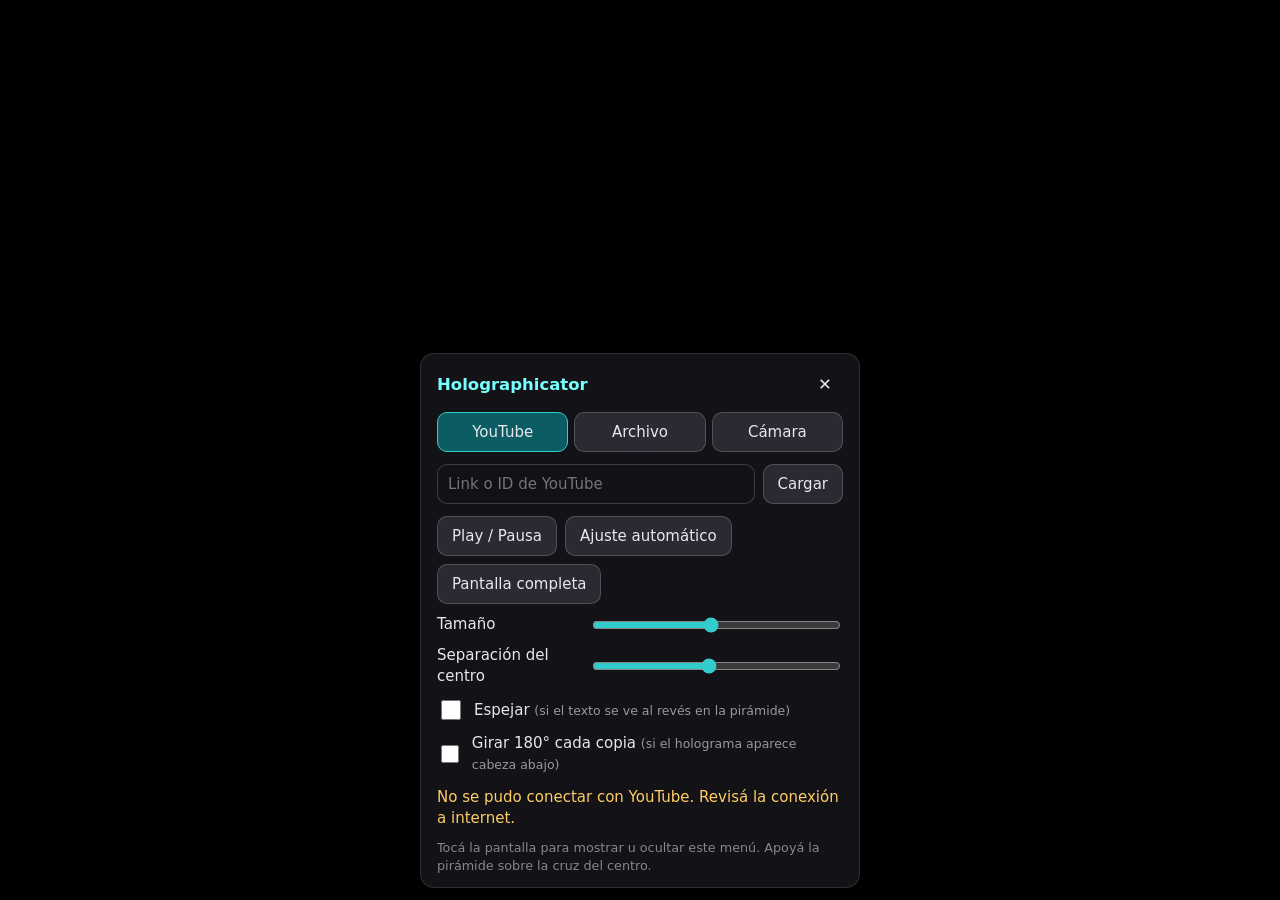
==== web/index.html @ 9aa2a353 "Rewrite as Android app with YouTube, local file and camera modes - Move the web app to web/: no jQue" ====
<!DOCTYPE html>
<html lang="es">
<head>
  <meta charset="utf-8">
  <meta name="viewport" content="width=device-width, initial-scale=1, viewport-fit=cover">
  <meta name="theme-color" content="#000000">
  <meta name="referrer" content="strict-origin-when-cross-origin">
  <title>Holographicator</title>
  <link rel="stylesheet" href="style.css">
</head>
<body class="panel-open">
  <canvas id="canvas" hidden></canvas>
  <div id="yt-stage" hidden></div>
  <div id="tap-layer"></div>
  <div id="guide" aria-hidden="true"></div>

  <aside id="panel">
    <header>
      <h1>Holographicator</h1>
      <button id="close-panel" class="icon" type="button" aria-label="Ocultar menú">✕</button>
    </header>

    <div class="tabs" role="tablist">
      <button type="button" role="tab" data-mode="youtube">YouTube</button>
      <button type="button" role="tab" data-mode="file">Archivo</button>
      <button type="button" role="tab" data-mode="camera">Cámara</button>
    </div>

    <section data-for="youtube">
      <form id="yt-form" class="row">
        <input id="yt-url" type="text" inputmode="url" autocomplete="off" spellcheck="false"
               placeholder="Link o ID de YouTube">
        <button type="submit">Cargar</button>
      </form>
    </section>

    <section data-for="file">
      <div class="row">
        <label class="button">
          Elegir video o imagen
          <input id="file-input" type="file" accept="video/*,image/*" hidden>
        </label>
        <span id="file-name"></span>
      </div>
    </section>

    <section data-for="camera">
      <div class="row">
        <button id="camera-switch" type="button">Cambiar cámara</button>
      </div>
    </section>

    <section class="controls">
      <div class="row">
        <button id="play" type="button">Play / Pausa</button>
        <button id="auto-fit" type="button">Ajuste automático</button>
        <button id="fullscreen" type="button">Pantalla completa</button>
      </div>
      <label class="range">
        <span>Tamaño</span>
        <input id="size" type="range" min="0.1" max="1" step="0.005">
      </label>
      <label class="range">
        <span>Separación del centro</span>
        <input id="gap" type="range" min="0" max="0.5" step="0.0025">
      </label>
      <label class="check">
        <input id="mirror" type="checkbox">
        <span>Espejar <small>(si el texto se ve al revés en la pirámide)</small></span>
      </label>
      <label class="check">
        <input id="inward" type="checkbox">
        <span>Girar 180° cada copia <small>(si el holograma aparece cabeza abajo)</small></span>
      </label>
    </section>

    <p id="status" role="status"></p>
    <p class="hint">Tocá la pantalla para mostrar u ocultar este menú. Apoyá la pirámide sobre la cruz del centro.</p>
  </aside>

  <script src="app.js"></script>
</body>
</html>
---- web/style.css ----
*, *::before, *::after {
  box-sizing: border-box;
}

[hidden] {
  display: none !important;
}

html, body {
  margin: 0;
  height: 100%;
  overflow: hidden;
  background: #000;
  color: #e8e8ec;
  font: 15px/1.4 system-ui, -apple-system, "Segoe UI", Roboto, sans-serif;
  -webkit-tap-highlight-color: transparent;
  touch-action: manipulation;
}

#canvas, #yt-stage, #tap-layer {
  position: fixed;
  inset: 0;
}

#canvas {
  display: block;
  width: 100%;
  height: 100%;
}

#yt-stage {
  overflow: hidden;
}

#tap-layer {
  z-index: 1;
}

/* Each slot is a large square centered on the screen, clipped to the
   triangular sector that its copy owns, so neighbouring copies never overlap. */
.slot {
  position: absolute;
  transform-origin: 50% 50%;
  clip-path: polygon(50% 50%, 0 0, 100% 0);
  pointer-events: none;
}

.copy {
  position: absolute;
  background: #000;
  transform-origin: 50% 50%;
}

.copy > * {
  position: absolute;
  inset: 0;
  width: 100%;
  height: 100%;
  border: 0;
  pointer-events: none;
}

#guide {
  display: none;
  position: fixed;
  z-index: 2;
  left: 50%;
  top: 50%;
  width: 28px;
  height: 28px;
  margin: -14px 0 0 -14px;
  pointer-events: none;
}

#guide::before, #guide::after {
  content: "";
  position: absolute;
  background: rgba(0, 255, 255, 0.75);
}

#guide::before {
  left: 50%;
  top: 0;
  bottom: 0;
  width: 1px;
}

#guide::after {
  top: 50%;
  left: 0;
  right: 0;
  height: 1px;
}

body.panel-open #guide {
  display: block;
}

#panel {
  display: none;
  position: fixed;
  z-index: 3;
  left: 50%;
  bottom: max(12px, env(safe-area-inset-bottom));
  transform: translateX(-50%);
  width: min(440px, calc(100% - 24px));
  max-height: calc(100% - 24px);
  overflow-y: auto;
  padding: 12px 16px;
  background: rgba(20, 20, 26, 0.9);
  border: 1px solid rgba(255, 255, 255, 0.12);
  border-radius: 14px;
  backdrop-filter: blur(8px);
}

body.panel-open #panel {
  display: block;
}

@media (orientation: landscape) and (max-height: 560px) {
  #panel {
    left: auto;
    right: max(12px, env(safe-area-inset-right));
    top: 12px;
    bottom: 12px;
    transform: none;
    width: min(340px, 45%);
  }
}

#panel header {
  display: flex;
  align-items: center;
  justify-content: space-between;
}

h1 {
  margin: 0;
  font-size: 1.1rem;
  font-weight: 600;
  color: #7ff;
}

section {
  margin-top: 12px;
}

.row {
  display: flex;
  flex-wrap: wrap;
  align-items: center;
  gap: 8px;
}

button, .button {
  display: inline-flex;
  align-items: center;
  justify-content: center;
  min-height: 40px;
  padding: 8px 14px;
  border: 1px solid rgba(255, 255, 255, 0.18);
  border-radius: 10px;
  background: #2a2a33;
  color: inherit;
  font: inherit;
  cursor: pointer;
}

button:active, .button:active {
  background: #3a3a46;
}

button.icon {
  min-height: 36px;
  width: 36px;
  padding: 0;
  background: transparent;
  border: 0;
  font-size: 1.1rem;
}

.tabs {
  display: grid;
  grid-template-columns: repeat(3, 1fr);
  gap: 6px;
  margin-top: 10px;
}

.tabs button[aria-selected="true"] {
  background: #0b5d63;
  border-color: #3cc;
}

input[type="text"] {
  flex: 1;
  min-width: 0;
  min-height: 40px;
  padding: 8px 10px;
  border: 1px solid rgba(255, 255, 255, 0.18);
  border-radius: 10px;
  background: #111116;
  color: inherit;
  font: inherit;
}

#file-name {
  overflow: hidden;
  text-overflow: ellipsis;
  white-space: nowrap;
  max-width: 100%;
  color: #aaa;
}

.range, .check {
  display: flex;
  align-items: center;
  gap: 10px;
  margin-top: 10px;
}

.range span {
  flex: 0 0 9.5em;
}

.range input {
  flex: 1;
  min-width: 0;
  accent-color: #3cc;
}

.check input {
  width: 20px;
  height: 20px;
  accent-color: #3cc;
}

small {
  color: #999;
}

#status {
  margin: 12px 0 0;
  color: #fc6;
}

#status:empty {
  display: none;
}

.hint {
  margin: 10px 0 0;
  font-size: 0.85rem;
  color: #888;
}
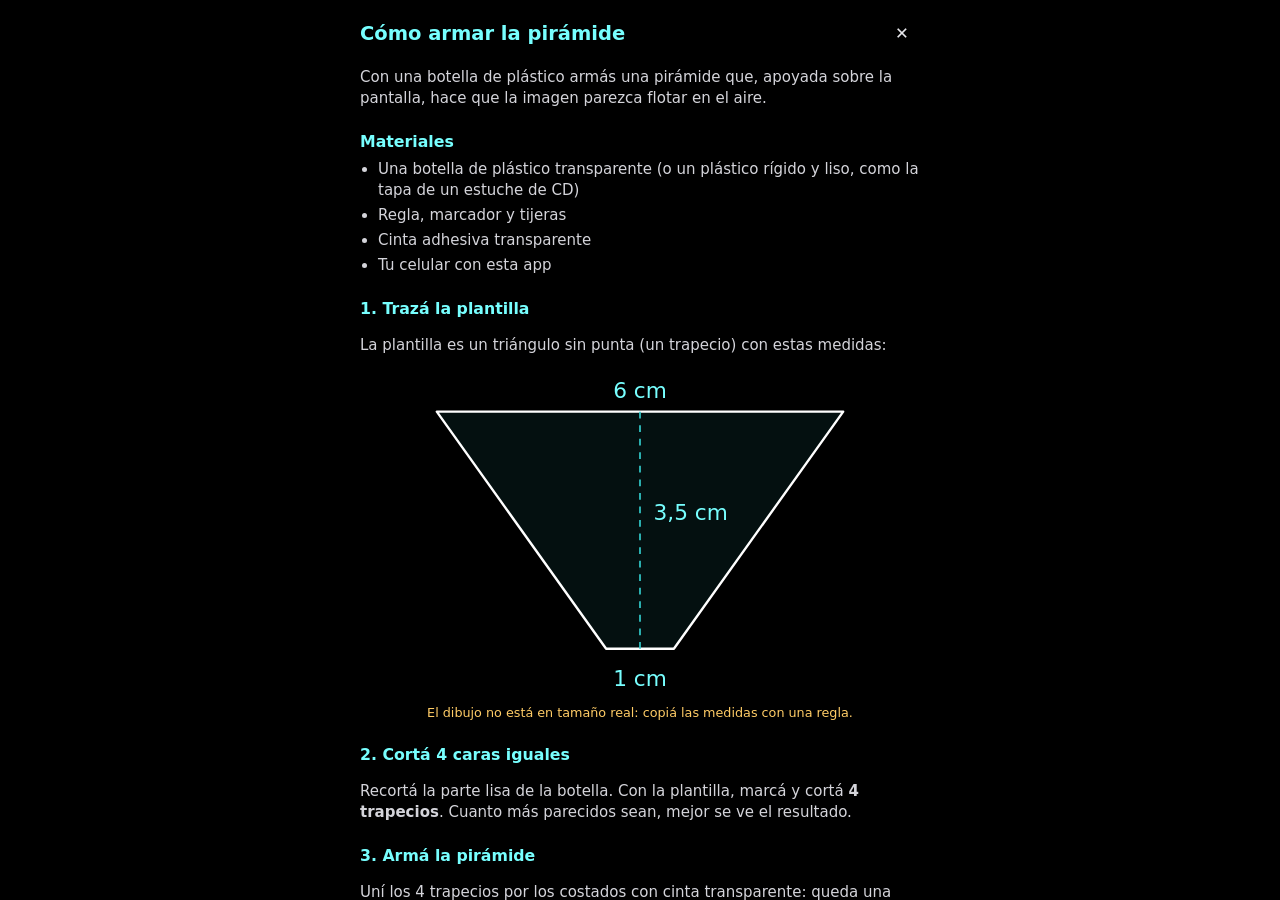
==== commit b1544b9b: "Add in-app guide to build the pyramid - New help screen with materials, steps, a diagram of where to" ====
--- a/web/index.html
+++ b/web/index.html
@@ -75,8 +75,83 @@
     </section>
 
     <p id="status" role="status"></p>
+    <button id="open-help" class="accent wide" type="button">📐 Cómo armar la pirámide</button>
     <p class="hint">Tocá la pantalla para mostrar u ocultar este menú. Apoyá la pirámide sobre la cruz del centro.</p>
   </aside>
+
+  <div id="help" role="dialog" aria-modal="true" aria-labelledby="help-title" hidden>
+    <div class="help-inner">
+      <header>
+        <h2 id="help-title">Cómo armar la pirámide</h2>
+        <button id="close-help" class="icon" type="button" aria-label="Cerrar ayuda">✕</button>
+      </header>
+
+      <p>Con una botella de plástico armás una pirámide que, apoyada sobre la pantalla, hace que la imagen parezca flotar en el aire.</p>
+
+      <h3>Materiales</h3>
+      <ul>
+        <li>Una botella de plástico transparente (o un plástico rígido y liso, como la tapa de un estuche de CD)</li>
+        <li>Regla, marcador y tijeras</li>
+        <li>Cinta adhesiva transparente</li>
+        <li>Tu celular con esta app</li>
+      </ul>
+
+      <h3>1. Trazá la plantilla</h3>
+      <p>La plantilla es un triángulo sin punta (un trapecio) con estas medidas:</p>
+      <figure class="template">
+        <div class="template-scroll">
+          <svg id="template-svg" viewBox="-1 -6 62 48" role="img" aria-label="Plantilla: trapecio de 6 cm de base mayor, 1 cm de base menor y 3,5 cm de alto">
+            <polygon class="cut" points="0,0 60,0 35,35 25,35" />
+            <line class="axis" x1="30" y1="0" x2="30" y2="35" />
+            <text x="30" y="-2">6 cm</text>
+            <text x="30" y="40.5">1 cm</text>
+            <text x="32" y="16" class="side">3,5 cm</text>
+          </svg>
+        </div>
+        <figcaption id="template-caption"></figcaption>
+      </figure>
+
+      <h3>2. Cortá 4 caras iguales</h3>
+      <p>Recortá la parte lisa de la botella. Con la plantilla, marcá y cortá <strong>4 trapecios</strong>. Cuanto más parecidos sean, mejor se ve el resultado.</p>
+
+      <h3>3. Armá la pirámide</h3>
+      <p>Uní los 4 trapecios por los costados con cinta transparente: queda una pirámide sin punta, con un cuadrado grande de 6 cm arriba y uno chico de 1 cm abajo. Que los bordes queden bien pegados y la pirámide firme.</p>
+
+      <h3>4. Elegí qué mostrar</h3>
+      <p>Cerrá esta ayuda y elegí un video de YouTube, uno del celular o la cámara. Los videos con <strong>fondo negro</strong> son los que mejor quedan.</p>
+
+      <h3>5. Mirá el holograma</h3>
+      <figure class="diagram">
+        <svg viewBox="0 0 120 120" role="img" aria-label="La pirámide va apoyada con el cuadrado chico sobre la cruz del centro">
+          <rect class="screen" x="1" y="1" width="118" height="118" rx="8" />
+          <rect class="copy" x="44" y="14" width="32" height="18" />
+          <rect class="copy" x="44" y="88" width="32" height="18" />
+          <rect class="copy" x="14" y="44" width="18" height="32" />
+          <rect class="copy" x="88" y="44" width="18" height="32" />
+          <path class="pyramid" d="M30,30 H90 V90 H30 Z M55,55 H65 V65 H55 Z M30,30 L55,55 M90,30 L65,55 M90,90 L65,65 M30,90 L55,65" />
+          <path class="cross" d="M60,54 V66 M54,60 H66" />
+        </svg>
+      </figure>
+      <p>Apagá la luz, poné el celular acostado y apoyá la pirámide <strong>con el cuadrado chico hacia abajo</strong>, justo sobre la cruz celeste del centro. Mirala desde un costado, a la altura de la pirámide: la imagen aparece flotando adentro.</p>
+
+      <h3>Si no se ve bien</h3>
+      <ul>
+        <li>Imágenes cortadas o fuera de las caras: tocá <strong>Ajuste automático</strong> o mové <strong>Tamaño</strong> y <strong>Separación del centro</strong>.</li>
+        <li>El holograma aparece cabeza abajo: activá <strong>Girar 180° cada copia</strong>.</li>
+        <li>El texto se lee al revés: activá <strong>Espejar</strong>.</li>
+        <li>Imagen borrosa o deformada: usá un plástico más liso y transparente, sin rayas.</li>
+      </ul>
+
+      <h3>¿Es un holograma de verdad?</h3>
+      <p>No: es una <strong>proyección estereográfica</strong>. La luz de las 4 imágenes se refleja en las caras de la pirámide y coincide en el centro, donde parece formarse una imagen con volumen. Si tapás una cara, esa parte de la imagen deja de verse; en un holograma real no pasa eso.</p>
+
+      <p class="source">Pasos basados en la guía de Parque Explora:
+        <a href="https://www.parqueexplora.org/aprende/como-hacer-un-proyector-de-imagenes-3d-con-tu-celular" target="_blank" rel="noopener">Cómo hacer un proyector de imágenes 3D con tu celular</a>.
+        Las medidas de la plantilla son una referencia habitual, no son de esa guía.</p>
+
+      <button id="help-done" class="accent wide" type="button">Listo, ¡a probar!</button>
+    </div>
+  </div>
 
   <script src="app.js"></script>
 </body>
--- a/web/style.css
+++ b/web/style.css
@@ -252,3 +252,156 @@
   font-size: 0.85rem;
   color: #888;
 }
+
+button.accent {
+  background: #0b5d63;
+  border-color: #3cc;
+}
+
+button.accent:active {
+  background: #0e7880;
+}
+
+button.wide {
+  width: 100%;
+  margin-top: 12px;
+}
+
+#help {
+  position: fixed;
+  inset: 0;
+  z-index: 4;
+  overflow-y: auto;
+  background: #000;
+  padding: max(16px, env(safe-area-inset-top)) max(16px, env(safe-area-inset-right))
+           max(16px, env(safe-area-inset-bottom)) max(16px, env(safe-area-inset-left));
+}
+
+.help-inner {
+  max-width: 560px;
+  margin: 0 auto;
+}
+
+#help header {
+  display: flex;
+  align-items: center;
+  justify-content: space-between;
+  gap: 12px;
+}
+
+h2 {
+  margin: 0;
+  font-size: 1.3rem;
+  color: #7ff;
+}
+
+h3 {
+  margin: 22px 0 6px;
+  font-size: 1.05rem;
+  color: #7ff;
+}
+
+#help p, #help li {
+  color: #d4d4da;
+}
+
+#help ul {
+  margin: 0;
+  padding-left: 1.2em;
+}
+
+#help li + li {
+  margin-top: 4px;
+}
+
+#help a {
+  color: #7ff;
+}
+
+figure {
+  margin: 12px 0;
+}
+
+.template-scroll {
+  overflow-x: auto;
+  margin: 0 -16px;
+  padding: 0 16px;
+}
+
+#template-svg {
+  display: block;
+  width: 100%;
+  max-width: 420px;
+  margin: 0 auto;
+}
+
+#template-svg .cut {
+  fill: rgba(51, 204, 204, 0.08);
+  stroke: #fff;
+  stroke-width: 0.35;
+  stroke-linejoin: round;
+}
+
+#template-svg .axis {
+  stroke: #3cc;
+  stroke-width: 0.25;
+  stroke-dasharray: 1 1;
+}
+
+#template-svg text {
+  fill: #7ff;
+  font-size: 3.2px;
+  text-anchor: middle;
+}
+
+#template-svg text.side {
+  text-anchor: start;
+}
+
+figcaption {
+  margin-top: 8px;
+  font-size: 0.85rem;
+  color: #fc6;
+  text-align: center;
+}
+
+figcaption:empty {
+  display: none;
+}
+
+.diagram svg {
+  display: block;
+  width: min(240px, 70%);
+  margin: 0 auto;
+}
+
+.diagram .screen {
+  fill: #050505;
+  stroke: #555;
+  stroke-width: 1.5;
+}
+
+.diagram .copy {
+  fill: #0b5d63;
+}
+
+.diagram .pyramid {
+  fill: none;
+  stroke: #fff;
+  stroke-width: 1;
+  stroke-linejoin: round;
+}
+
+.diagram .cross {
+  stroke: #3cc;
+  stroke-width: 1;
+}
+
+.source {
+  margin-top: 22px;
+  font-size: 0.85rem;
+}
+
+#help-done {
+  margin: 16px 0 8px;
+}
